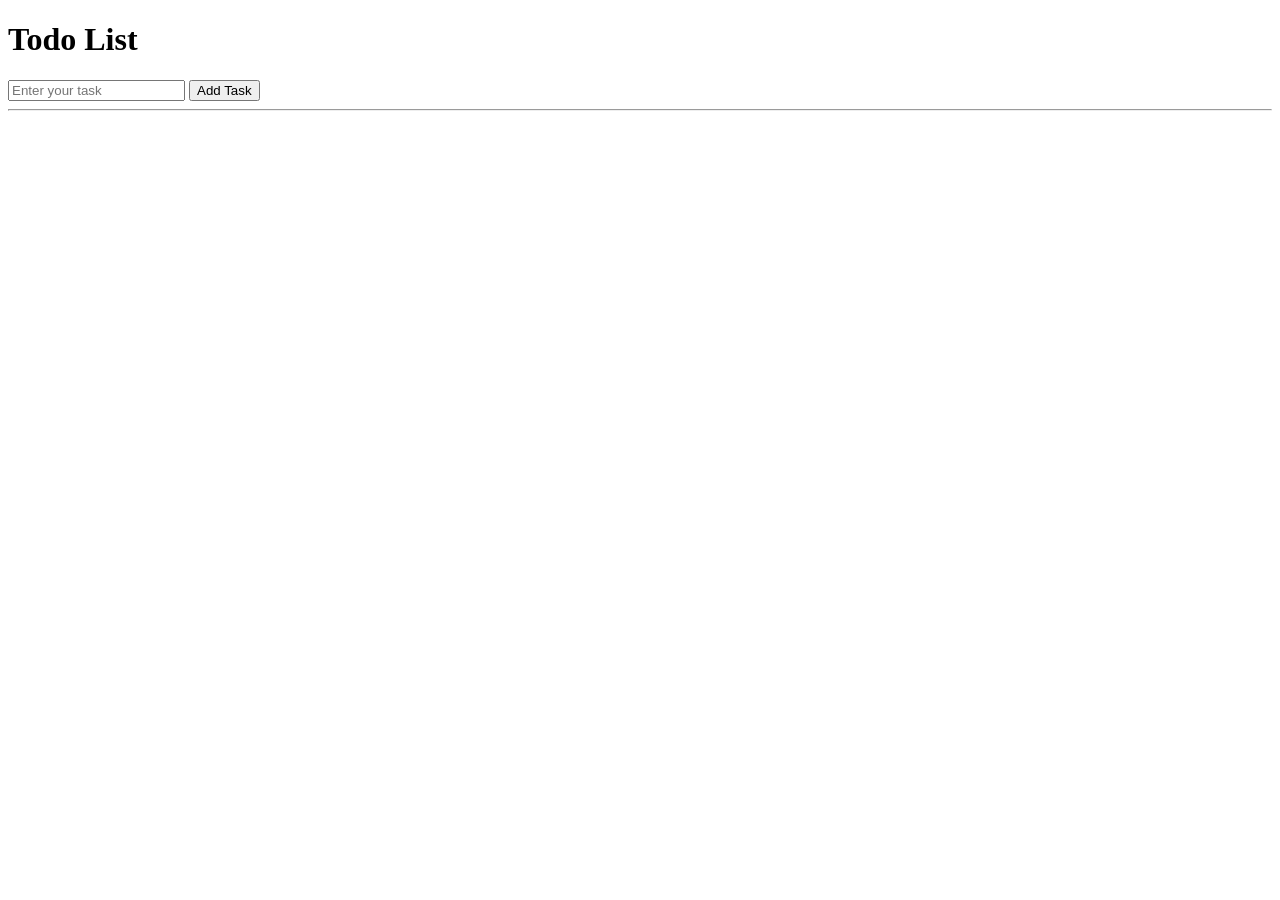
==== src/main/resources/static/index.html @ 2f07e969 "converterd thymeleaf index.html to simple index.html" ====
<!DOCTYPE html>
<html lang="en">
<head>
    <meta charset="UTF-8">
    <meta name="viewport" content="width=device-width, initial-scale=1.0">
    <title>Todo List</title>

    <link rel="stylesheet" href="style.css">
</head>
<body>

<div class="container">

    <h1>Todo List</h1>

    <form id="todoForm">
        <input
                type="text"
                id="taskInput"
                placeholder="Enter your task"
                required
        >

        <button type="submit">Add Task</button>
    </form>

    <hr>

    <ul id="taskList">
    </ul>

</div>

<script src="script.js"></script>

</body>
</html>
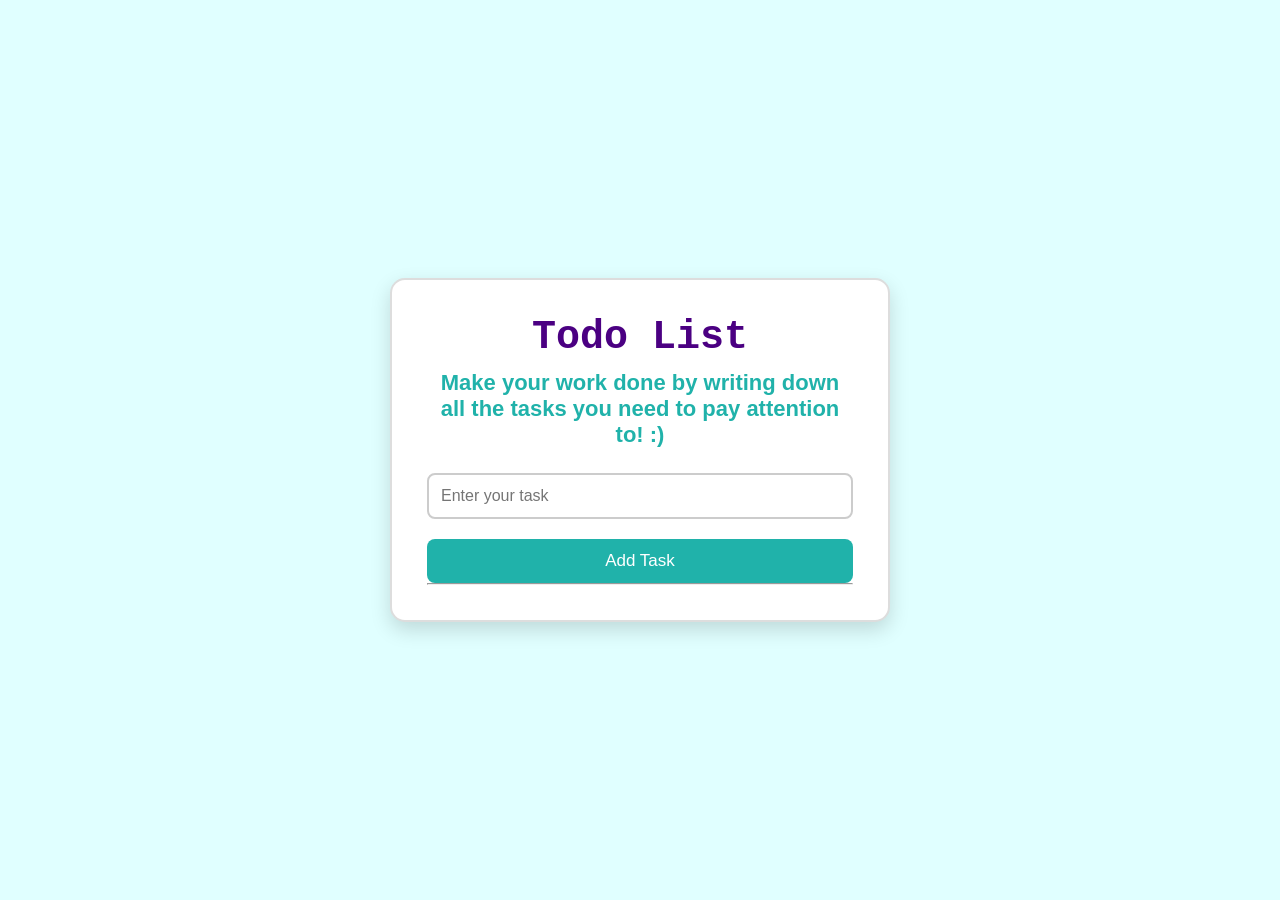
==== commit 69369dcd: "Added punch line for todo" ====
--- a/src/main/resources/static/index.html
+++ b/src/main/resources/static/index.html
@@ -12,7 +12,7 @@
 <div class="container">
 
     <h1>Todo List</h1>
-
+    <h2>Make your work done by writing down all the tasks you need to pay attention to! :) </h2>
     <form id="todoForm">
         <input
                 type="text"
--- a/src/main/resources/static/style.css
+++ b/src/main/resources/static/style.css
@@ -0,0 +1,83 @@
+/* Reset */
+*{
+    margin: 0;
+    padding: 0;
+    box-sizing: border-box;
+}
+
+/* Body */
+body{
+    background-color: LightCyan;
+    font-family: Arial, Helvetica, sans-serif;
+    display: flex;
+    justify-content: center;
+    align-items: center;
+    min-height: 100vh;
+    padding: 20px;
+}
+
+/* Main Container */
+.container{
+    width: 100%;
+    max-width: 500px;
+    background: white;
+    padding: 35px;
+    border-radius: 15px;
+    text-align: center;
+    border: 2px solid #ddd;
+    box-shadow: 0 8px 20px rgba(0,0,0,0.15);
+}
+
+/* Heading */
+h1{
+    color: Indigo;
+    font-size: 40px;
+    margin-bottom: 10px;
+    font-family: "Courier New", monospace;
+}
+
+h2{
+    color: LightSeaGreen;
+    font-size: 22px;
+    margin-bottom: 25px;
+    font-family: Arial, sans-serif;
+}
+
+/* Input Box */
+input[type="text"]{
+    width: 100%;
+    padding: 12px;
+    margin-bottom: 20px;
+    font-size: 16px;
+    border: 2px solid #ccc;
+    border-radius: 8px;
+    outline: none;
+    transition: 0.3s;
+}
+
+input[type="text"]:focus{
+    border-color: LightSeaGreen;
+    box-shadow: 0 0 8px rgba(32,178,170,0.3);
+}
+
+/* Button */
+button[type="submit"]{
+    width: 100%;
+    padding: 12px;
+    background-color: LightSeaGreen;
+    color: white;
+    border: none;
+    border-radius: 8px;
+    font-size: 17px;
+    cursor: pointer;
+    transition: 0.3s;
+}
+
+button[type="submit"]:hover{
+    background-color: Teal;
+    transform: translateY(-2px);
+}
+
+button[type="submit"]:active{
+    transform: scale(0.98);
+}
